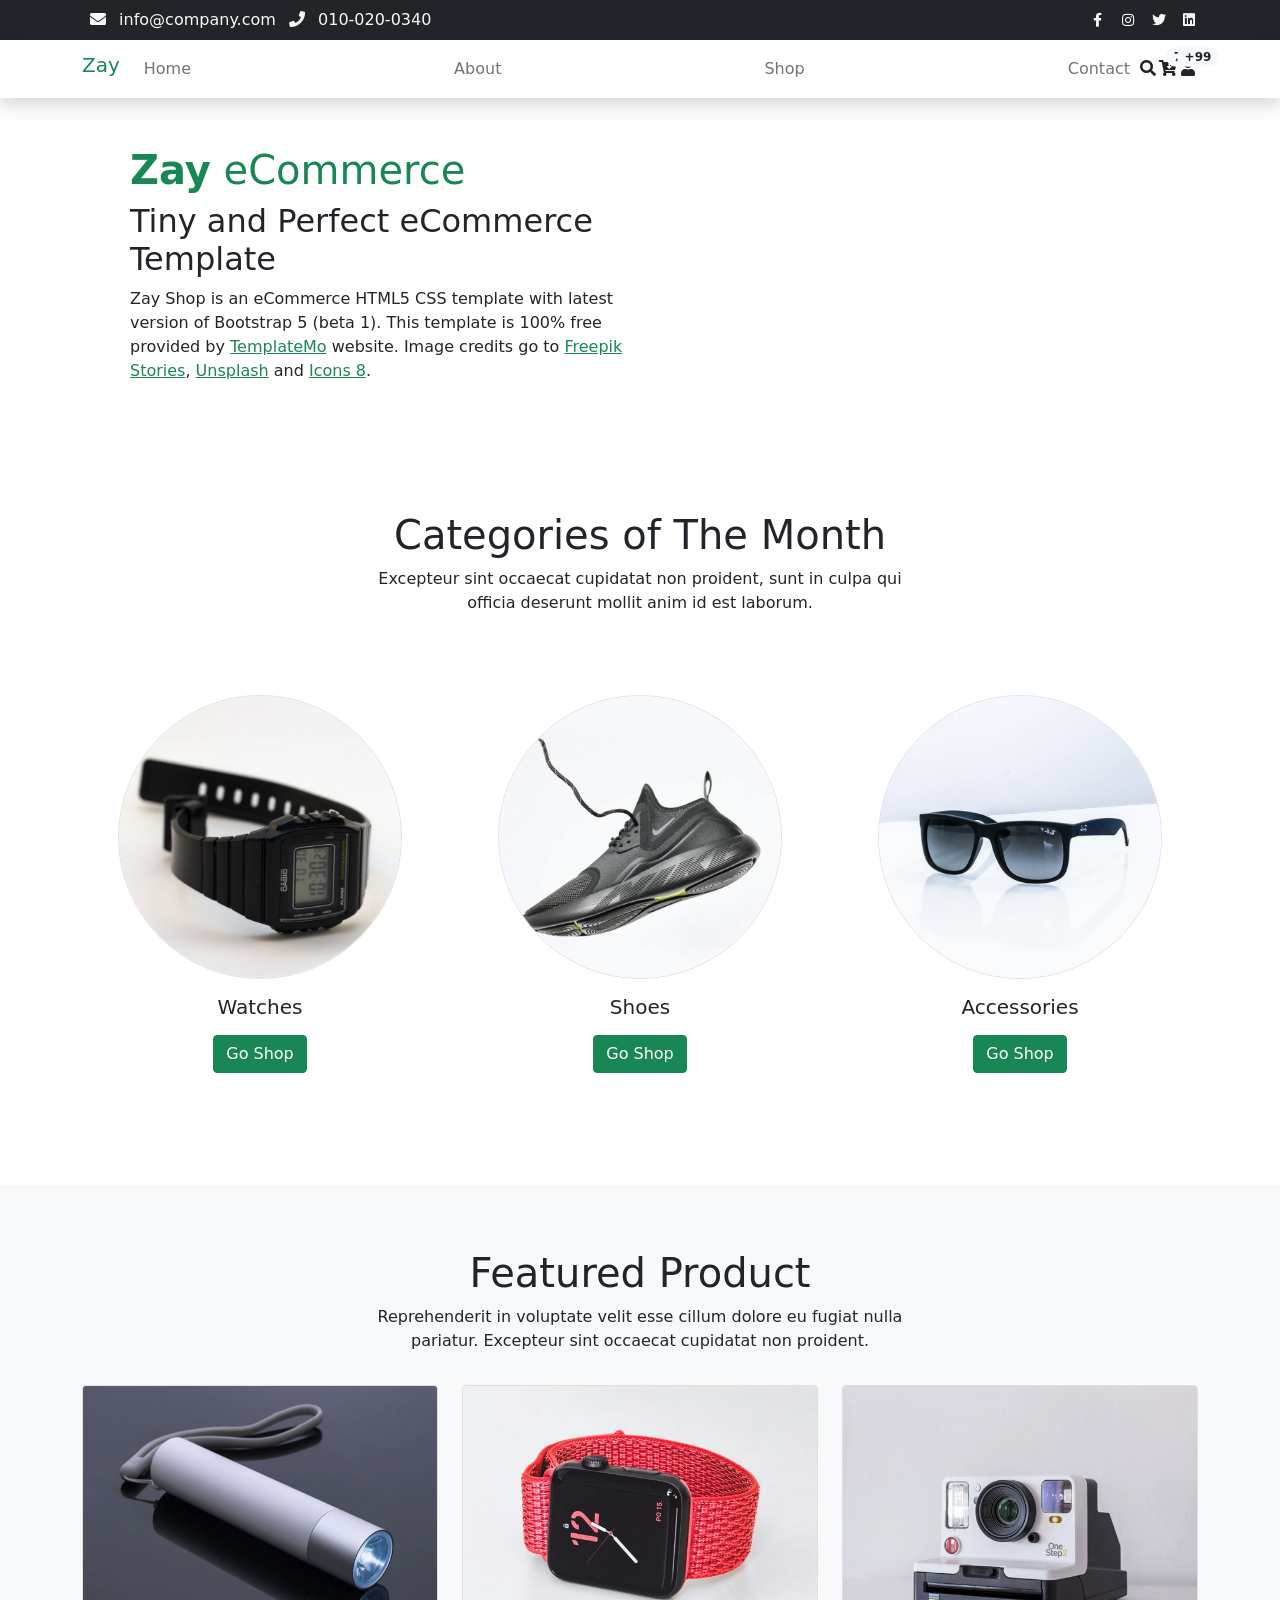
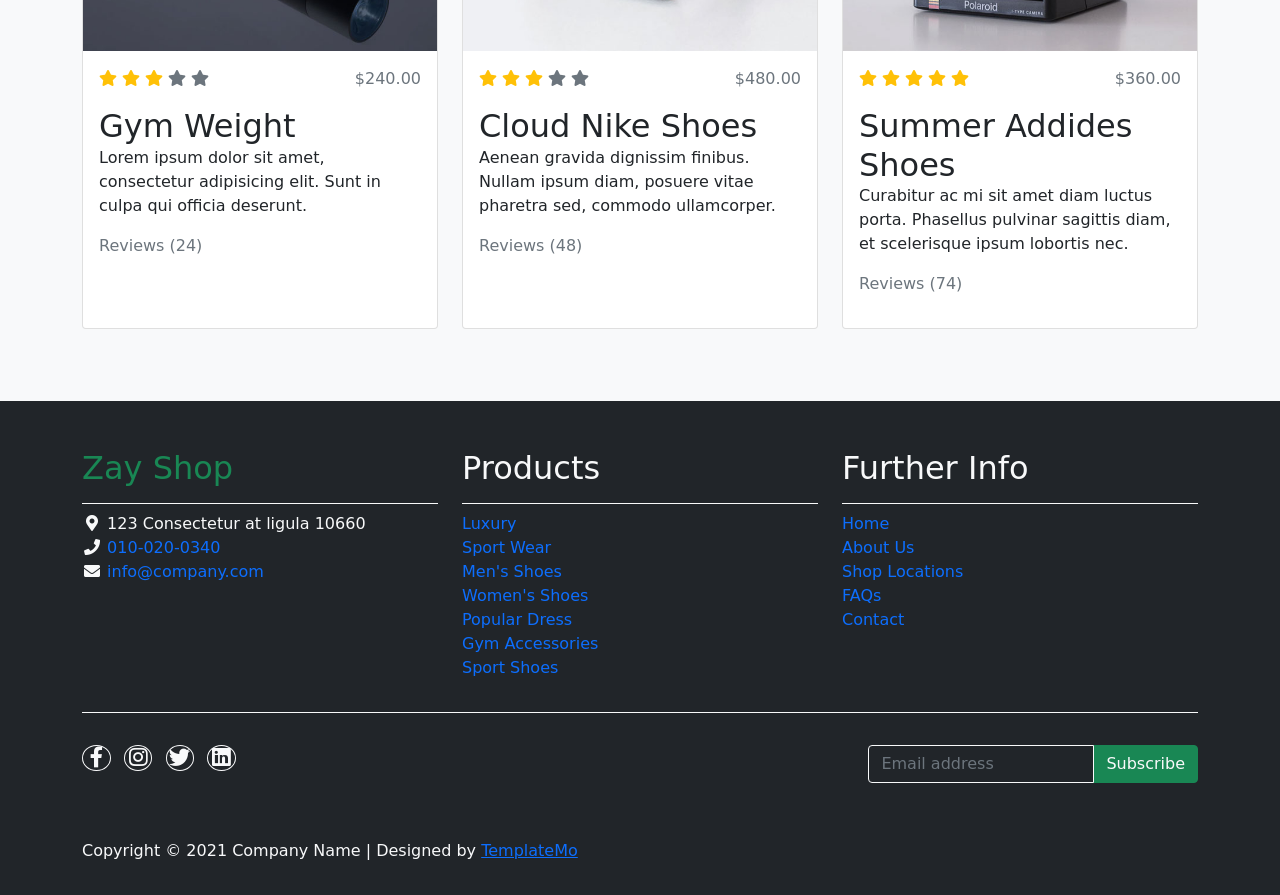
==== index.html @ 18578ee5 "codigo Base" ====
<!DOCTYPE html>
<html lang="en">

<head>
    <title>Zay Shop eCommerce HTML CSS Template</title>
    <meta charset="utf-8">
    <meta name="viewport" content="width=device-width, initial-scale=1">

    <link rel="apple-touch-icon" href="assets/img/apple-icon.png">
    <link rel="shortcut icon" type="image/x-icon" href="assets/img/favicon.ico">

    <link rel="stylesheet" href="assets/css/bootstrap.min.css">
    <link rel="stylesheet" href="assets/css/templatemo.css">
    <link rel="stylesheet" href="assets/css/custom.css">

    <!-- Load fonts style after rendering the layout styles -->
    <link rel="stylesheet" href="https://fonts.googleapis.com/css2?family=Roboto:wght@100;200;300;400;500;700;900&display=swap">
    <link rel="stylesheet" href="assets/css/fontawesome.min.css">
<!--
    
TemplateMo 559 Zay Shop

https://templatemo.com/tm-559-zay-shop

-->
</head>

<body>
    <!-- Start Top Nav -->
    <nav class="navbar navbar-expand-lg bg-dark navbar-light d-none d-lg-block" id="templatemo_nav_top">
        <div class="container text-light">
            <div class="w-100 d-flex justify-content-between">
                <div>
                    <i class="fa fa-envelope mx-2"></i>
                    <a class="navbar-sm-brand text-light text-decoration-none" href="mailto:info@company.com">info@company.com</a>
                    <i class="fa fa-phone mx-2"></i>
                    <a class="navbar-sm-brand text-light text-decoration-none" href="tel:010-020-0340">010-020-0340</a>
                </div>
                <div>
                    <a class="text-light" href="https://fb.com/templatemo" target="_blank" rel="sponsored"><i class="fab fa-facebook-f fa-sm fa-fw me-2"></i></a>
                    <a class="text-light" href="https://www.instagram.com/" target="_blank"><i class="fab fa-instagram fa-sm fa-fw me-2"></i></a>
                    <a class="text-light" href="https://twitter.com/" target="_blank"><i class="fab fa-twitter fa-sm fa-fw me-2"></i></a>
                    <a class="text-light" href="https://www.linkedin.com/" target="_blank"><i class="fab fa-linkedin fa-sm fa-fw"></i></a>
                </div>
            </div>
        </div>
    </nav>
    <!-- Close Top Nav -->


    <!-- Header -->
    <nav class="navbar navbar-expand-lg navbar-light shadow">
        <div class="container d-flex justify-content-between align-items-center">

            <a class="navbar-brand text-success logo h1 align-self-center" href="index.html">
                Zay
            </a>

            <button class="navbar-toggler border-0" type="button" data-bs-toggle="collapse" data-bs-target="#templatemo_main_nav" aria-controls="navbarSupportedContent" aria-expanded="false" aria-label="Toggle navigation">
                <span class="navbar-toggler-icon"></span>
            </button>

            <div class="align-self-center collapse navbar-collapse flex-fill  d-lg-flex justify-content-lg-between" id="templatemo_main_nav">
                <div class="flex-fill">
                    <ul class="nav navbar-nav d-flex justify-content-between mx-lg-auto">
                        <li class="nav-item">
                            <a class="nav-link" href="index.html">Home</a>
                        </li>
                        <li class="nav-item">
                            <a class="nav-link" href="about.html">About</a>
                        </li>
                        <li class="nav-item">
                            <a class="nav-link" href="shop.html">Shop</a>
                        </li>
                        <li class="nav-item">
                            <a class="nav-link" href="contact.html">Contact</a>
                        </li>
                    </ul>
                </div>
                <div class="navbar align-self-center d-flex">
                    <div class="d-lg-none flex-sm-fill mt-3 mb-4 col-7 col-sm-auto pr-3">
                        <div class="input-group">
                            <input type="text" class="form-control" id="inputMobileSearch" placeholder="Search ...">
                            <div class="input-group-text">
                                <i class="fa fa-fw fa-search"></i>
                            </div>
                        </div>
                    </div>
                    <a class="nav-icon d-none d-lg-inline" href="#" data-bs-toggle="modal" data-bs-target="#templatemo_search">
                        <i class="fa fa-fw fa-search text-dark mr-2"></i>
                    </a>
                    <a class="nav-icon position-relative text-decoration-none" href="#">
                        <i class="fa fa-fw fa-cart-arrow-down text-dark mr-1"></i>
                        <span class="position-absolute top-0 left-100 translate-middle badge rounded-pill bg-light text-dark">7</span>
                    </a>
                    <a class="nav-icon position-relative text-decoration-none" href="#">
                        <i class="fa fa-fw fa-user text-dark mr-3"></i>
                        <span class="position-absolute top-0 left-100 translate-middle badge rounded-pill bg-light text-dark">+99</span>
                    </a>
                </div>
            </div>

        </div>
    </nav>
    <!-- Close Header -->

    <!-- Modal -->
    <div class="modal fade bg-white" id="templatemo_search" tabindex="-1" role="dialog" aria-labelledby="exampleModalLabel" aria-hidden="true">
        <div class="modal-dialog modal-lg" role="document">
            <div class="w-100 pt-1 mb-5 text-right">
                <button type="button" class="btn-close" data-bs-dismiss="modal" aria-label="Close"></button>
            </div>
            <form action="" method="get" class="modal-content modal-body border-0 p-0">
                <div class="input-group mb-2">
                    <input type="text" class="form-control" id="inputModalSearch" name="q" placeholder="Search ...">
                    <button type="submit" class="input-group-text bg-success text-light">
                        <i class="fa fa-fw fa-search text-white"></i>
                    </button>
                </div>
            </form>
        </div>
    </div>



    <!-- Start Banner Hero -->
    <div id="template-mo-zay-hero-carousel" class="carousel slide" data-bs-ride="carousel">
        <ol class="carousel-indicators">
            <li data-bs-target="#template-mo-zay-hero-carousel" data-bs-slide-to="0" class="active"></li>
            <li data-bs-target="#template-mo-zay-hero-carousel" data-bs-slide-to="1"></li>
            <li data-bs-target="#template-mo-zay-hero-carousel" data-bs-slide-to="2"></li>
        </ol>
        <div class="carousel-inner">
            <div class="carousel-item active">
                <div class="container">
                    <div class="row p-5">
                        <div class="mx-auto col-md-8 col-lg-6 order-lg-last">
                            <img class="img-fluid" src="./assets/img/banner_img_01.jpg" alt="">
                        </div>
                        <div class="col-lg-6 mb-0 d-flex align-items-center">
                            <div class="text-align-left align-self-center">
                                <h1 class="h1 text-success"><b>Zay</b> eCommerce</h1>
                                <h3 class="h2">Tiny and Perfect eCommerce Template</h3>
                                <p>
                                    Zay Shop is an eCommerce HTML5 CSS template with latest version of Bootstrap 5 (beta 1). 
                                    This template is 100% free provided by <a rel="sponsored" class="text-success" href="https://templatemo.com" target="_blank">TemplateMo</a> website. 
                                    Image credits go to <a rel="sponsored" class="text-success" href="https://stories.freepik.com/" target="_blank">Freepik Stories</a>,
                                    <a rel="sponsored" class="text-success" href="https://unsplash.com/" target="_blank">Unsplash</a> and
                                    <a rel="sponsored" class="text-success" href="https://icons8.com/" target="_blank">Icons 8</a>.
                                </p>
                            </div>
                        </div>
                    </div>
                </div>
            </div>
            <div class="carousel-item">
                <div class="container">
                    <div class="row p-5">
                        <div class="mx-auto col-md-8 col-lg-6 order-lg-last">
                            <img class="img-fluid" src="./assets/img/banner_img_02.jpg" alt="">
                        </div>
                        <div class="col-lg-6 mb-0 d-flex align-items-center">
                            <div class="text-align-left">
                                <h1 class="h1">Proident occaecat</h1>
                                <h3 class="h2">Aliquip ex ea commodo consequat</h3>
                                <p>
                                    You are permitted to use this Zay CSS template for your commercial websites. 
                                    You are <strong>not permitted</strong> to re-distribute the template ZIP file in any kind of template collection websites.
                                </p>
                            </div>
                        </div>
                    </div>
                </div>
            </div>
            <div class="carousel-item">
                <div class="container">
                    <div class="row p-5">
                        <div class="mx-auto col-md-8 col-lg-6 order-lg-last">
                            <img class="img-fluid" src="./assets/img/banner_img_03.jpg" alt="">
                        </div>
                        <div class="col-lg-6 mb-0 d-flex align-items-center">
                            <div class="text-align-left">
                                <h1 class="h1">Repr in voluptate</h1>
                                <h3 class="h2">Ullamco laboris nisi ut </h3>
                                <p>
                                    We bring you 100% free CSS templates for your websites. 
                                    If you wish to support TemplateMo, please make a small contribution via PayPal or tell your friends about our website. Thank you.
                                </p>
                            </div>
                        </div>
                    </div>
                </div>
            </div>
        </div>
        <a class="carousel-control-prev text-decoration-none w-auto ps-3" href="#template-mo-zay-hero-carousel" role="button" data-bs-slide="prev">
            <i class="fas fa-chevron-left"></i>
        </a>
        <a class="carousel-control-next text-decoration-none w-auto pe-3" href="#template-mo-zay-hero-carousel" role="button" data-bs-slide="next">
            <i class="fas fa-chevron-right"></i>
        </a>
    </div>
    <!-- End Banner Hero -->


    <!-- Start Categories of The Month -->
    <section class="container py-5">
        <div class="row text-center pt-3">
            <div class="col-lg-6 m-auto">
                <h1 class="h1">Categories of The Month</h1>
                <p>
                    Excepteur sint occaecat cupidatat non proident, sunt in culpa qui officia
                    deserunt mollit anim id est laborum.
                </p>
            </div>
        </div>
        <div class="row">
            <div class="col-12 col-md-4 p-5 mt-3">
                <a href="#"><img src="./assets/img/category_img_01.jpg" class="rounded-circle img-fluid border"></a>
                <h5 class="text-center mt-3 mb-3">Watches</h5>
                <p class="text-center"><a class="btn btn-success">Go Shop</a></p>
            </div>
            <div class="col-12 col-md-4 p-5 mt-3">
                <a href="#"><img src="./assets/img/category_img_02.jpg" class="rounded-circle img-fluid border"></a>
                <h2 class="h5 text-center mt-3 mb-3">Shoes</h2>
                <p class="text-center"><a class="btn btn-success">Go Shop</a></p>
            </div>
            <div class="col-12 col-md-4 p-5 mt-3">
                <a href="#"><img src="./assets/img/category_img_03.jpg" class="rounded-circle img-fluid border"></a>
                <h2 class="h5 text-center mt-3 mb-3">Accessories</h2>
                <p class="text-center"><a class="btn btn-success">Go Shop</a></p>
            </div>
        </div>
    </section>
    <!-- End Categories of The Month -->


    <!-- Start Featured Product -->
    <section class="bg-light">
        <div class="container py-5">
            <div class="row text-center py-3">
                <div class="col-lg-6 m-auto">
                    <h1 class="h1">Featured Product</h1>
                    <p>
                        Reprehenderit in voluptate velit esse cillum dolore eu fugiat nulla pariatur.
                        Excepteur sint occaecat cupidatat non proident.
                    </p>
                </div>
            </div>
            <div class="row">
                <div class="col-12 col-md-4 mb-4">
                    <div class="card h-100">
                        <a href="shop-single.html">
                            <img src="./assets/img/feature_prod_01.jpg" class="card-img-top" alt="...">
                        </a>
                        <div class="card-body">
                            <ul class="list-unstyled d-flex justify-content-between">
                                <li>
                                    <i class="text-warning fa fa-star"></i>
                                    <i class="text-warning fa fa-star"></i>
                                    <i class="text-warning fa fa-star"></i>
                                    <i class="text-muted fa fa-star"></i>
                                    <i class="text-muted fa fa-star"></i>
                                </li>
                                <li class="text-muted text-right">$240.00</li>
                            </ul>
                            <a href="shop-single.html" class="h2 text-decoration-none text-dark">Gym Weight</a>
                            <p class="card-text">
                                Lorem ipsum dolor sit amet, consectetur adipisicing elit. Sunt in culpa qui officia deserunt.
                            </p>
                            <p class="text-muted">Reviews (24)</p>
                        </div>
                    </div>
                </div>
                <div class="col-12 col-md-4 mb-4">
                    <div class="card h-100">
                        <a href="shop-single.html">
                            <img src="./assets/img/feature_prod_02.jpg" class="card-img-top" alt="...">
                        </a>
                        <div class="card-body">
                            <ul class="list-unstyled d-flex justify-content-between">
                                <li>
                                    <i class="text-warning fa fa-star"></i>
                                    <i class="text-warning fa fa-star"></i>
                                    <i class="text-warning fa fa-star"></i>
                                    <i class="text-muted fa fa-star"></i>
                                    <i class="text-muted fa fa-star"></i>
                                </li>
                                <li class="text-muted text-right">$480.00</li>
                            </ul>
                            <a href="shop-single.html" class="h2 text-decoration-none text-dark">Cloud Nike Shoes</a>
                            <p class="card-text">
                                Aenean gravida dignissim finibus. Nullam ipsum diam, posuere vitae pharetra sed, commodo ullamcorper.
                            </p>
                            <p class="text-muted">Reviews (48)</p>
                        </div>
                    </div>
                </div>
                <div class="col-12 col-md-4 mb-4">
                    <div class="card h-100">
                        <a href="shop-single.html">
                            <img src="./assets/img/feature_prod_03.jpg" class="card-img-top" alt="...">
                        </a>
                        <div class="card-body">
                            <ul class="list-unstyled d-flex justify-content-between">
                                <li>
                                    <i class="text-warning fa fa-star"></i>
                                    <i class="text-warning fa fa-star"></i>
                                    <i class="text-warning fa fa-star"></i>
                                    <i class="text-warning fa fa-star"></i>
                                    <i class="text-warning fa fa-star"></i>
                                </li>
                                <li class="text-muted text-right">$360.00</li>
                            </ul>
                            <a href="shop-single.html" class="h2 text-decoration-none text-dark">Summer Addides Shoes</a>
                            <p class="card-text">
                                Curabitur ac mi sit amet diam luctus porta. Phasellus pulvinar sagittis diam, et scelerisque ipsum lobortis nec.
                            </p>
                            <p class="text-muted">Reviews (74)</p>
                        </div>
                    </div>
                </div>
            </div>
        </div>
    </section>
    <!-- End Featured Product -->


    <!-- Start Footer -->
    <footer class="bg-dark" id="tempaltemo_footer">
        <div class="container">
            <div class="row">

                <div class="col-md-4 pt-5">
                    <h2 class="h2 text-success border-bottom pb-3 border-light logo">Zay Shop</h2>
                    <ul class="list-unstyled text-light footer-link-list">
                        <li>
                            <i class="fas fa-map-marker-alt fa-fw"></i>
                            123 Consectetur at ligula 10660
                        </li>
                        <li>
                            <i class="fa fa-phone fa-fw"></i>
                            <a class="text-decoration-none" href="tel:010-020-0340">010-020-0340</a>
                        </li>
                        <li>
                            <i class="fa fa-envelope fa-fw"></i>
                            <a class="text-decoration-none" href="mailto:info@company.com">info@company.com</a>
                        </li>
                    </ul>
                </div>

                <div class="col-md-4 pt-5">
                    <h2 class="h2 text-light border-bottom pb-3 border-light">Products</h2>
                    <ul class="list-unstyled text-light footer-link-list">
                        <li><a class="text-decoration-none" href="#">Luxury</a></li>
                        <li><a class="text-decoration-none" href="#">Sport Wear</a></li>
                        <li><a class="text-decoration-none" href="#">Men's Shoes</a></li>
                        <li><a class="text-decoration-none" href="#">Women's Shoes</a></li>
                        <li><a class="text-decoration-none" href="#">Popular Dress</a></li>
                        <li><a class="text-decoration-none" href="#">Gym Accessories</a></li>
                        <li><a class="text-decoration-none" href="#">Sport Shoes</a></li>
                    </ul>
                </div>

                <div class="col-md-4 pt-5">
                    <h2 class="h2 text-light border-bottom pb-3 border-light">Further Info</h2>
                    <ul class="list-unstyled text-light footer-link-list">
                        <li><a class="text-decoration-none" href="#">Home</a></li>
                        <li><a class="text-decoration-none" href="#">About Us</a></li>
                        <li><a class="text-decoration-none" href="#">Shop Locations</a></li>
                        <li><a class="text-decoration-none" href="#">FAQs</a></li>
                        <li><a class="text-decoration-none" href="#">Contact</a></li>
                    </ul>
                </div>

            </div>

            <div class="row text-light mb-4">
                <div class="col-12 mb-3">
                    <div class="w-100 my-3 border-top border-light"></div>
                </div>
                <div class="col-auto me-auto">
                    <ul class="list-inline text-left footer-icons">
                        <li class="list-inline-item border border-light rounded-circle text-center">
                            <a class="text-light text-decoration-none" target="_blank" href="http://facebook.com/"><i class="fab fa-facebook-f fa-lg fa-fw"></i></a>
                        </li>
                        <li class="list-inline-item border border-light rounded-circle text-center">
                            <a class="text-light text-decoration-none" target="_blank" href="https://www.instagram.com/"><i class="fab fa-instagram fa-lg fa-fw"></i></a>
                        </li>
                        <li class="list-inline-item border border-light rounded-circle text-center">
                            <a class="text-light text-decoration-none" target="_blank" href="https://twitter.com/"><i class="fab fa-twitter fa-lg fa-fw"></i></a>
                        </li>
                        <li class="list-inline-item border border-light rounded-circle text-center">
                            <a class="text-light text-decoration-none" target="_blank" href="https://www.linkedin.com/"><i class="fab fa-linkedin fa-lg fa-fw"></i></a>
                        </li>
                    </ul>
                </div>
                <div class="col-auto">
                    <label class="sr-only" for="subscribeEmail">Email address</label>
                    <div class="input-group mb-2">
                        <input type="text" class="form-control bg-dark border-light" id="subscribeEmail" placeholder="Email address">
                        <div class="input-group-text btn-success text-light">Subscribe</div>
                    </div>
                </div>
            </div>
        </div>

        <div class="w-100 bg-black py-3">
            <div class="container">
                <div class="row pt-2">
                    <div class="col-12">
                        <p class="text-left text-light">
                            Copyright &copy; 2021 Company Name 
                            | Designed by <a rel="sponsored" href="https://templatemo.com" target="_blank">TemplateMo</a>
                        </p>
                    </div>
                </div>
            </div>
        </div>

    </footer>
    <!-- End Footer -->

    <!-- Start Script -->
    <script src="assets/js/jquery-1.11.0.min.js"></script>
    <script src="assets/js/jquery-migrate-1.2.1.min.js"></script>
    <script src="assets/js/bootstrap.bundle.min.js"></script>
    <script src="assets/js/templatemo.js"></script>
    <script src="assets/js/custom.js"></script>
    <!-- End Script -->
</body>

</html>
---- assets/css/custom.css ----
/*
Custom Css
*/
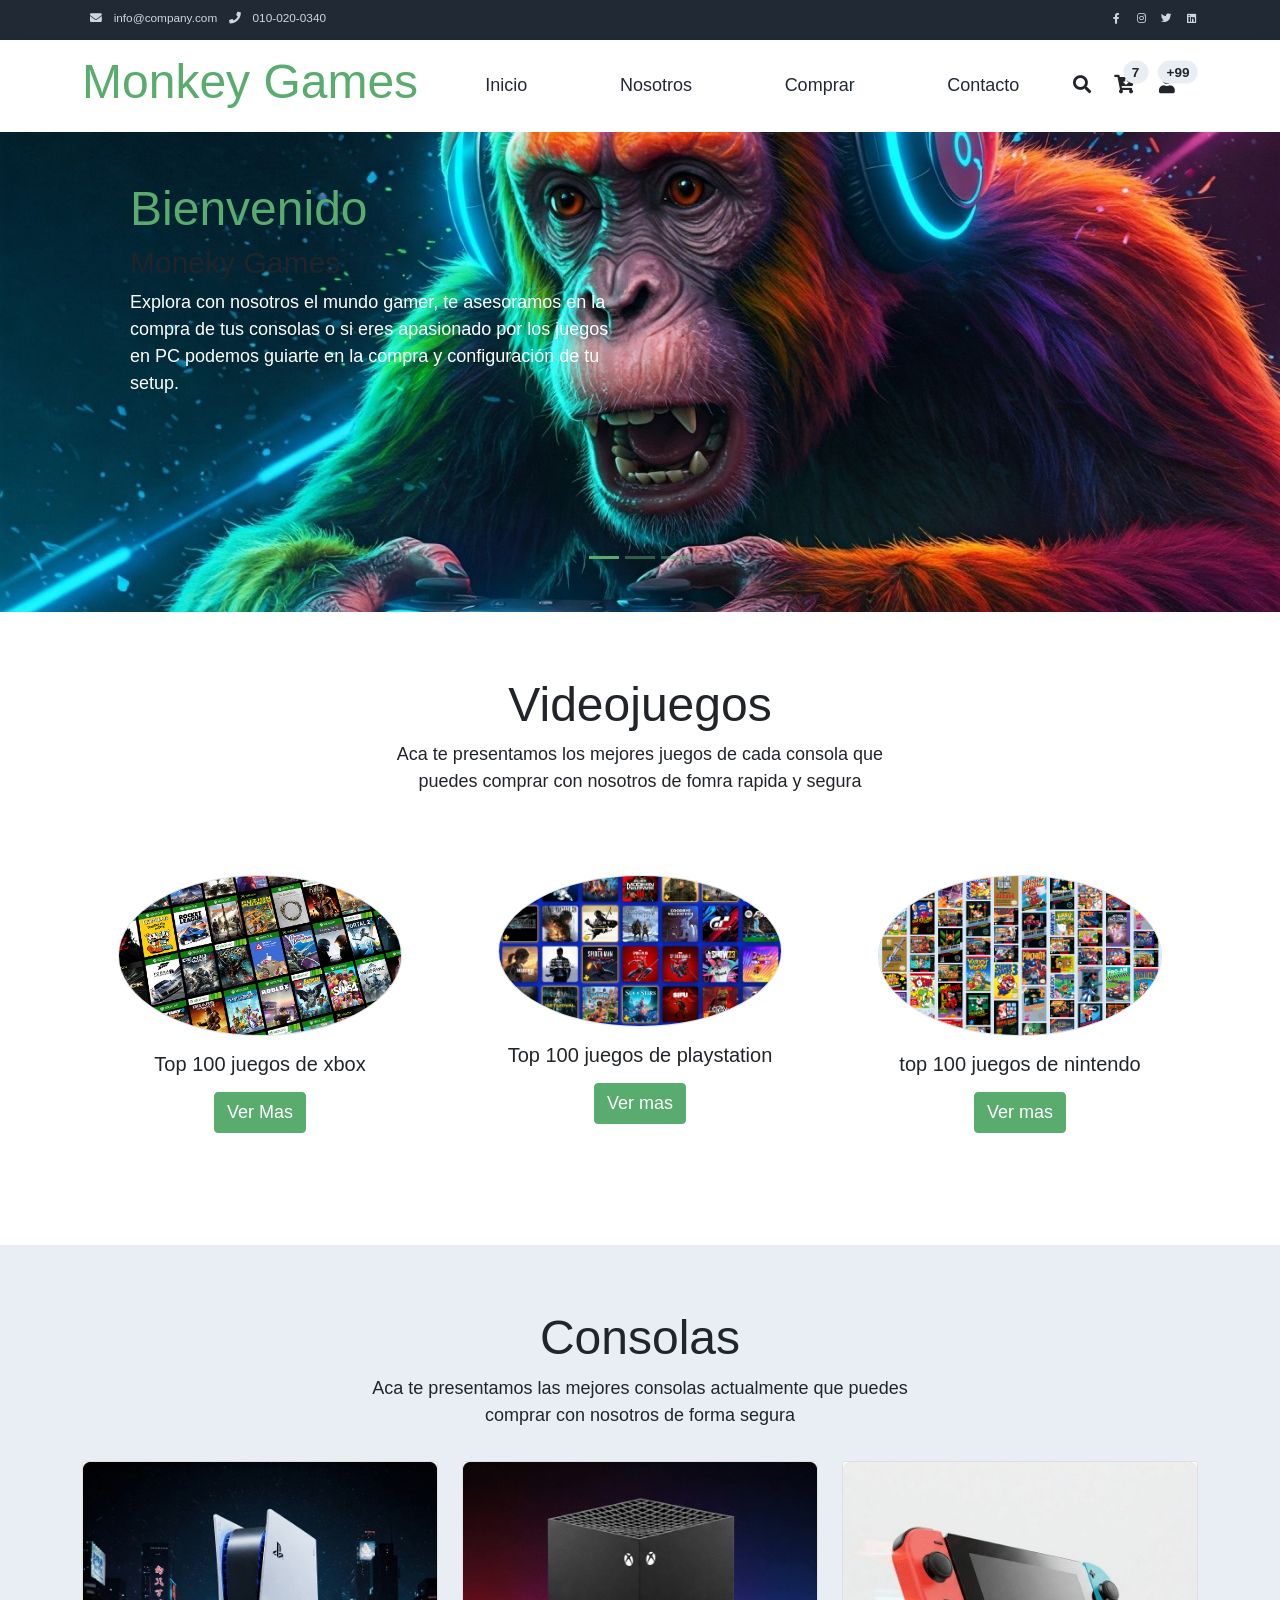
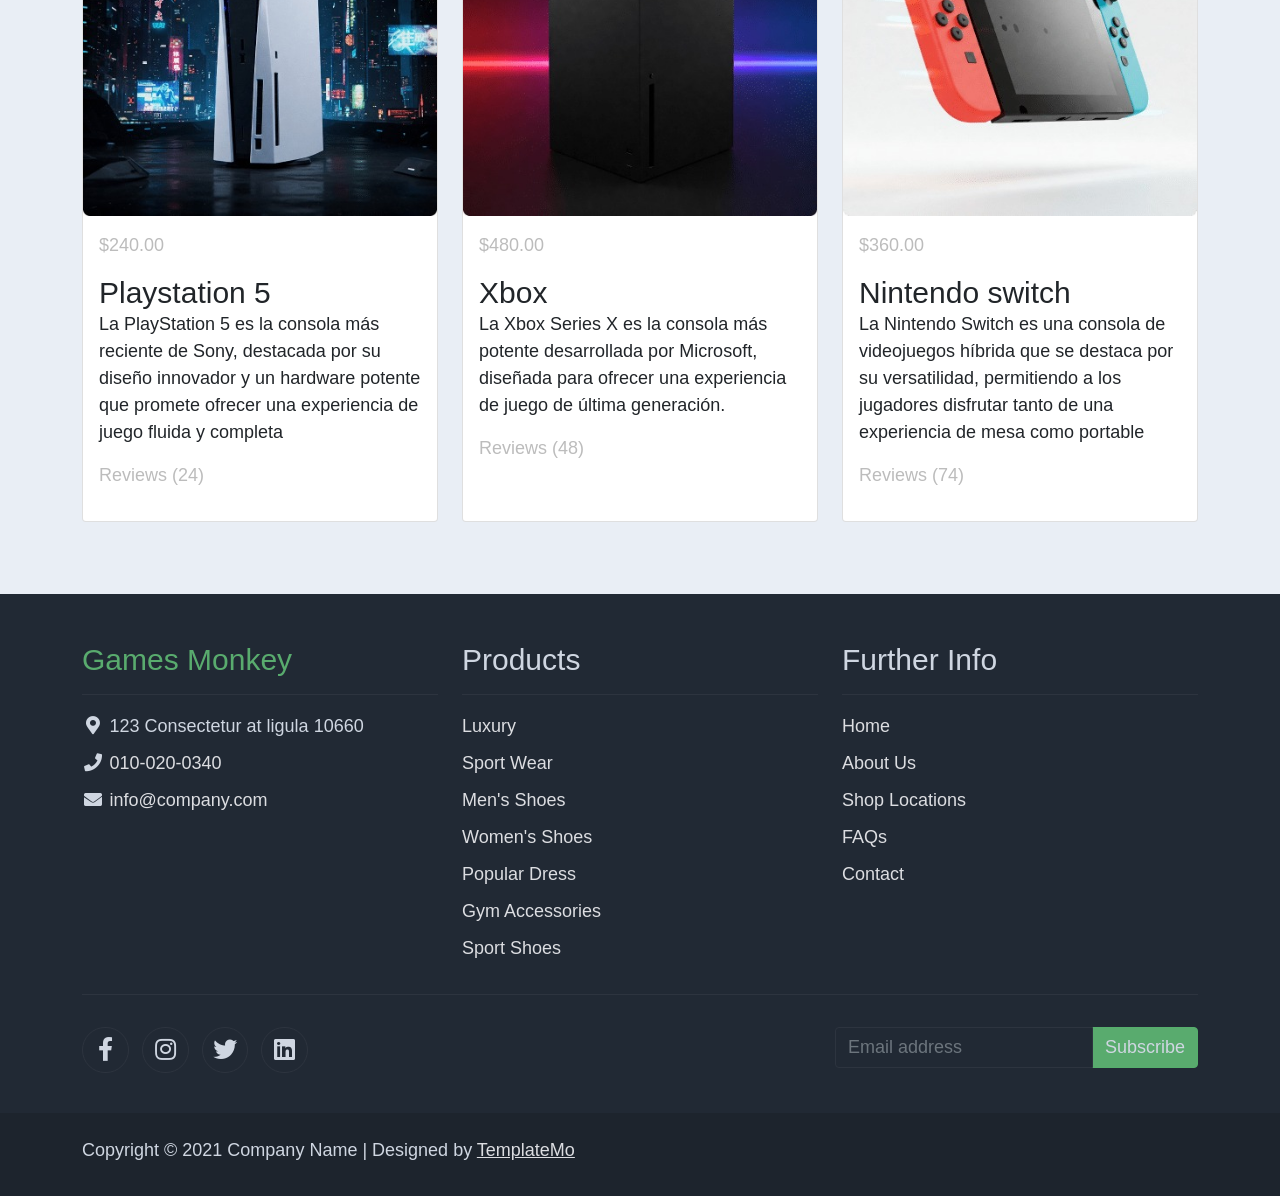
==== commit b66e71a7: "index" ====
--- a/index.html
+++ b/index.html
@@ -2,31 +2,22 @@
 <html lang="en">
 
 <head>
-    <title>Zay Shop eCommerce HTML CSS Template</title>
+    <title>Monkey games</title>
     <meta charset="utf-8">
     <meta name="viewport" content="width=device-width, initial-scale=1">
 
     <link rel="apple-touch-icon" href="assets/img/apple-icon.png">
-    <link rel="shortcut icon" type="image/x-icon" href="assets/img/favicon.ico">
+    <link rel="shortcut icon" type="image/x-icon" href="assets/img/icono.ico">
 
     <link rel="stylesheet" href="assets/css/bootstrap.min.css">
     <link rel="stylesheet" href="assets/css/templatemo.css">
     <link rel="stylesheet" href="assets/css/custom.css">
 
-    <!-- Load fonts style after rendering the layout styles -->
     <link rel="stylesheet" href="https://fonts.googleapis.com/css2?family=Roboto:wght@100;200;300;400;500;700;900&display=swap">
     <link rel="stylesheet" href="assets/css/fontawesome.min.css">
-<!--
-    
-TemplateMo 559 Zay Shop
-
-https://templatemo.com/tm-559-zay-shop
-
--->
 </head>
 
 <body>
-    <!-- Start Top Nav -->
     <nav class="navbar navbar-expand-lg bg-dark navbar-light d-none d-lg-block" id="templatemo_nav_top">
         <div class="container text-light">
             <div class="w-100 d-flex justify-content-between">
@@ -45,35 +36,28 @@
             </div>
         </div>
     </nav>
-    <!-- Close Top Nav -->
-
-
-    <!-- Header -->
     <nav class="navbar navbar-expand-lg navbar-light shadow">
         <div class="container d-flex justify-content-between align-items-center">
-
             <a class="navbar-brand text-success logo h1 align-self-center" href="index.html">
-                Zay
+                Monkey Games
             </a>
-
             <button class="navbar-toggler border-0" type="button" data-bs-toggle="collapse" data-bs-target="#templatemo_main_nav" aria-controls="navbarSupportedContent" aria-expanded="false" aria-label="Toggle navigation">
                 <span class="navbar-toggler-icon"></span>
             </button>
-
-            <div class="align-self-center collapse navbar-collapse flex-fill  d-lg-flex justify-content-lg-between" id="templatemo_main_nav">
+            <div class="align-self-center collapse navbar-collapse flex-fill  d-lg-flex justify-content-lg-between" id="templatemo_main_nav">
                 <div class="flex-fill">
                     <ul class="nav navbar-nav d-flex justify-content-between mx-lg-auto">
                         <li class="nav-item">
-                            <a class="nav-link" href="index.html">Home</a>
+                            <a class="nav-link" href="index.html">Inicio</a>
                         </li>
                         <li class="nav-item">
-                            <a class="nav-link" href="about.html">About</a>
+                            <a class="nav-link" href="about.html">Nosotros</a>
                         </li>
                         <li class="nav-item">
-                            <a class="nav-link" href="shop.html">Shop</a>
+                            <a class="nav-link" href="shop.html">Comprar</a>
                         </li>
                         <li class="nav-item">
-                            <a class="nav-link" href="contact.html">Contact</a>
+                            <a class="nav-link" href="contact.html">Contacto</a>
                         </li>
                     </ul>
                 </div>
@@ -99,12 +83,8 @@
                     </a>
                 </div>
             </div>
-
         </div>
     </nav>
-    <!-- Close Header -->
-
-    <!-- Modal -->
     <div class="modal fade bg-white" id="templatemo_search" tabindex="-1" role="dialog" aria-labelledby="exampleModalLabel" aria-hidden="true">
         <div class="modal-dialog modal-lg" role="document">
             <div class="w-100 pt-1 mb-5 text-right">
@@ -121,9 +101,6 @@
         </div>
     </div>
 
-
-
-    <!-- Start Banner Hero -->
     <div id="template-mo-zay-hero-carousel" class="carousel slide" data-bs-ride="carousel">
         <ol class="carousel-indicators">
             <li data-bs-target="#template-mo-zay-hero-carousel" data-bs-slide-to="0" class="active"></li>
@@ -134,115 +111,54 @@
             <div class="carousel-item active">
                 <div class="container">
                     <div class="row p-5">
-                        <div class="mx-auto col-md-8 col-lg-6 order-lg-last">
-                            <img class="img-fluid" src="./assets/img/banner_img_01.jpg" alt="">
-                        </div>
                         <div class="col-lg-6 mb-0 d-flex align-items-center">
                             <div class="text-align-left align-self-center">
-                                <h1 class="h1 text-success"><b>Zay</b> eCommerce</h1>
-                                <h3 class="h2">Tiny and Perfect eCommerce Template</h3>
-                                <p>
-                                    Zay Shop is an eCommerce HTML5 CSS template with latest version of Bootstrap 5 (beta 1). 
-                                    This template is 100% free provided by <a rel="sponsored" class="text-success" href="https://templatemo.com" target="_blank">TemplateMo</a> website. 
-                                    Image credits go to <a rel="sponsored" class="text-success" href="https://stories.freepik.com/" target="_blank">Freepik Stories</a>,
-                                    <a rel="sponsored" class="text-success" href="https://unsplash.com/" target="_blank">Unsplash</a> and
-                                    <a rel="sponsored" class="text-success" href="https://icons8.com/" target="_blank">Icons 8</a>.
+                                <h1 class="h1 text-success"><b>Bienvenido</b></h1>
+                                <h3 class="h2">Moneky Games</h3>
+                                <p class="text-white">
+                                    Explora con nosotros el mundo gamer, te asesoramos en la compra de tus consolas o si eres apasionado por los juegos en PC podemos guiarte en la compra y configuración de tu setup.
                                 </p>
                             </div>
                         </div>
                     </div>
                 </div>
             </div>
-            <div class="carousel-item">
-                <div class="container">
-                    <div class="row p-5">
-                        <div class="mx-auto col-md-8 col-lg-6 order-lg-last">
-                            <img class="img-fluid" src="./assets/img/banner_img_02.jpg" alt="">
-                        </div>
-                        <div class="col-lg-6 mb-0 d-flex align-items-center">
-                            <div class="text-align-left">
-                                <h1 class="h1">Proident occaecat</h1>
-                                <h3 class="h2">Aliquip ex ea commodo consequat</h3>
-                                <p>
-                                    You are permitted to use this Zay CSS template for your commercial websites. 
-                                    You are <strong>not permitted</strong> to re-distribute the template ZIP file in any kind of template collection websites.
-                                </p>
-                            </div>
-                        </div>
-                    </div>
-                </div>
-            </div>
-            <div class="carousel-item">
-                <div class="container">
-                    <div class="row p-5">
-                        <div class="mx-auto col-md-8 col-lg-6 order-lg-last">
-                            <img class="img-fluid" src="./assets/img/banner_img_03.jpg" alt="">
-                        </div>
-                        <div class="col-lg-6 mb-0 d-flex align-items-center">
-                            <div class="text-align-left">
-                                <h1 class="h1">Repr in voluptate</h1>
-                                <h3 class="h2">Ullamco laboris nisi ut </h3>
-                                <p>
-                                    We bring you 100% free CSS templates for your websites. 
-                                    If you wish to support TemplateMo, please make a small contribution via PayPal or tell your friends about our website. Thank you.
-                                </p>
-                            </div>
-                        </div>
-                    </div>
-                </div>
-            </div>
-        </div>
-        <a class="carousel-control-prev text-decoration-none w-auto ps-3" href="#template-mo-zay-hero-carousel" role="button" data-bs-slide="prev">
-            <i class="fas fa-chevron-left"></i>
-        </a>
-        <a class="carousel-control-next text-decoration-none w-auto pe-3" href="#template-mo-zay-hero-carousel" role="button" data-bs-slide="next">
-            <i class="fas fa-chevron-right"></i>
-        </a>
+        </div>
     </div>
-    <!-- End Banner Hero -->
-
-
-    <!-- Start Categories of The Month -->
     <section class="container py-5">
         <div class="row text-center pt-3">
             <div class="col-lg-6 m-auto">
-                <h1 class="h1">Categories of The Month</h1>
+                <h1 class="h1">Videojuegos</h1>
                 <p>
-                    Excepteur sint occaecat cupidatat non proident, sunt in culpa qui officia
-                    deserunt mollit anim id est laborum.
+                    Aca te presentamos los mejores juegos de cada consola que puedes comprar con nosotros de fomra rapida y segura
                 </p>
             </div>
         </div>
         <div class="row">
             <div class="col-12 col-md-4 p-5 mt-3">
-                <a href="#"><img src="./assets/img/category_img_01.jpg" class="rounded-circle img-fluid border"></a>
-                <h5 class="text-center mt-3 mb-3">Watches</h5>
-                <p class="text-center"><a class="btn btn-success">Go Shop</a></p>
+                <a href="#"><img src="./assets/img/Xbox.jpg" class="rounded-circle img-fluid border"></a>
+                <h5 class="text-center mt-3 mb-3">Top 100 juegos de xbox</h5>
+                <p class="text-center"><a class="btn btn-success">Ver Mas</a></p>
             </div>
             <div class="col-12 col-md-4 p-5 mt-3">
-                <a href="#"><img src="./assets/img/category_img_02.jpg" class="rounded-circle img-fluid border"></a>
-                <h2 class="h5 text-center mt-3 mb-3">Shoes</h2>
-                <p class="text-center"><a class="btn btn-success">Go Shop</a></p>
+                <a href="#"><img src="./assets/img/Play.jpg" class="rounded-circle img-fluid border"></a>
+                <h2 class="h5 text-center mt-3 mb-3">Top 100 juegos de playstation</h2>
+                <p class="text-center"><a class="btn btn-success">Ver mas</a></p>
             </div>
             <div class="col-12 col-md-4 p-5 mt-3">
-                <a href="#"><img src="./assets/img/category_img_03.jpg" class="rounded-circle img-fluid border"></a>
-                <h2 class="h5 text-center mt-3 mb-3">Accessories</h2>
-                <p class="text-center"><a class="btn btn-success">Go Shop</a></p>
+                <a href="#"><img src="./assets/img/Nintendo.jpg" class="rounded-circle img-fluid border"></a>
+                <h2 class="h5 text-center mt-3 mb-3">top 100 juegos de nintendo</h2>
+                <p class="text-center"><a class="btn btn-success">Ver mas</a></p>
             </div>
         </div>
     </section>
-    <!-- End Categories of The Month -->
-
-
-    <!-- Start Featured Product -->
     <section class="bg-light">
         <div class="container py-5">
             <div class="row text-center py-3">
                 <div class="col-lg-6 m-auto">
-                    <h1 class="h1">Featured Product</h1>
+                    <h1 class="h1">Consolas</h1>
                     <p>
-                        Reprehenderit in voluptate velit esse cillum dolore eu fugiat nulla pariatur.
-                        Excepteur sint occaecat cupidatat non proident.
+                        Aca te presentamos las mejores consolas actualmente que puedes comprar con nosotros de forma segura 
                     </p>
                 </div>
             </div>
@@ -250,22 +166,15 @@
                 <div class="col-12 col-md-4 mb-4">
                     <div class="card h-100">
                         <a href="shop-single.html">
-                            <img src="./assets/img/feature_prod_01.jpg" class="card-img-top" alt="...">
+                            <img src="./assets/img/Play consola.jpeg" class="card-img-top" alt="...">
                         </a>
                         <div class="card-body">
                             <ul class="list-unstyled d-flex justify-content-between">
-                                <li>
-                                    <i class="text-warning fa fa-star"></i>
-                                    <i class="text-warning fa fa-star"></i>
-                                    <i class="text-warning fa fa-star"></i>
-                                    <i class="text-muted fa fa-star"></i>
-                                    <i class="text-muted fa fa-star"></i>
-                                </li>
                                 <li class="text-muted text-right">$240.00</li>
                             </ul>
-                            <a href="shop-single.html" class="h2 text-decoration-none text-dark">Gym Weight</a>
+                            <a href="shop-single.html" class="h2 text-decoration-none text-dark">Playstation 5</a>
                             <p class="card-text">
-                                Lorem ipsum dolor sit amet, consectetur adipisicing elit. Sunt in culpa qui officia deserunt.
+                                La PlayStation 5 es la consola más reciente de Sony, destacada por su diseño innovador y un hardware potente que promete ofrecer una experiencia de juego fluida y completa
                             </p>
                             <p class="text-muted">Reviews (24)</p>
                         </div>
@@ -274,22 +183,15 @@
                 <div class="col-12 col-md-4 mb-4">
                     <div class="card h-100">
                         <a href="shop-single.html">
-                            <img src="./assets/img/feature_prod_02.jpg" class="card-img-top" alt="...">
+                            <img src="./assets/img/Xbox consola.jpeg" class="card-img-top" alt="...">
                         </a>
                         <div class="card-body">
                             <ul class="list-unstyled d-flex justify-content-between">
-                                <li>
-                                    <i class="text-warning fa fa-star"></i>
-                                    <i class="text-warning fa fa-star"></i>
-                                    <i class="text-warning fa fa-star"></i>
-                                    <i class="text-muted fa fa-star"></i>
-                                    <i class="text-muted fa fa-star"></i>
-                                </li>
                                 <li class="text-muted text-right">$480.00</li>
                             </ul>
-                            <a href="shop-single.html" class="h2 text-decoration-none text-dark">Cloud Nike Shoes</a>
+                            <a href="shop-single.html" class="h2 text-decoration-none text-dark">Xbox</a>
                             <p class="card-text">
-                                Aenean gravida dignissim finibus. Nullam ipsum diam, posuere vitae pharetra sed, commodo ullamcorper.
+                                La Xbox Series X es la consola más potente desarrollada por Microsoft, diseñada para ofrecer una experiencia de juego de última generación.
                             </p>
                             <p class="text-muted">Reviews (48)</p>
                         </div>
@@ -298,22 +200,15 @@
                 <div class="col-12 col-md-4 mb-4">
                     <div class="card h-100">
                         <a href="shop-single.html">
-                            <img src="./assets/img/feature_prod_03.jpg" class="card-img-top" alt="...">
+                            <img src="./assets/img/Nintendo consola.jpeg" class="card-img-top" alt="...">
                         </a>
                         <div class="card-body">
                             <ul class="list-unstyled d-flex justify-content-between">
-                                <li>
-                                    <i class="text-warning fa fa-star"></i>
-                                    <i class="text-warning fa fa-star"></i>
-                                    <i class="text-warning fa fa-star"></i>
-                                    <i class="text-warning fa fa-star"></i>
-                                    <i class="text-warning fa fa-star"></i>
-                                </li>
                                 <li class="text-muted text-right">$360.00</li>
                             </ul>
-                            <a href="shop-single.html" class="h2 text-decoration-none text-dark">Summer Addides Shoes</a>
+                            <a href="shop-single.html" class="h2 text-decoration-none text-dark">Nintendo switch</a>
                             <p class="card-text">
-                                Curabitur ac mi sit amet diam luctus porta. Phasellus pulvinar sagittis diam, et scelerisque ipsum lobortis nec.
+                                La Nintendo Switch es una consola de videojuegos híbrida que se destaca por su versatilidad, permitiendo a los jugadores disfrutar tanto de una experiencia de mesa como portable
                             </p>
                             <p class="text-muted">Reviews (74)</p>
                         </div>
@@ -322,16 +217,11 @@
             </div>
         </div>
     </section>
-    <!-- End Featured Product -->
-
-
-    <!-- Start Footer -->
     <footer class="bg-dark" id="tempaltemo_footer">
         <div class="container">
             <div class="row">
-
                 <div class="col-md-4 pt-5">
-                    <h2 class="h2 text-success border-bottom pb-3 border-light logo">Zay Shop</h2>
+                    <h2 class="h2 text-success border-bottom pb-3 border-light logo">Games Monkey</h2>
                     <ul class="list-unstyled text-light footer-link-list">
                         <li>
                             <i class="fas fa-map-marker-alt fa-fw"></i>
@@ -347,7 +237,6 @@
                         </li>
                     </ul>
                 </div>
-
                 <div class="col-md-4 pt-5">
                     <h2 class="h2 text-light border-bottom pb-3 border-light">Products</h2>
                     <ul class="list-unstyled text-light footer-link-list">
@@ -360,7 +249,6 @@
                         <li><a class="text-decoration-none" href="#">Sport Shoes</a></li>
                     </ul>
                 </div>
-
                 <div class="col-md-4 pt-5">
                     <h2 class="h2 text-light border-bottom pb-3 border-light">Further Info</h2>
                     <ul class="list-unstyled text-light footer-link-list">
@@ -371,7 +259,6 @@
                         <li><a class="text-decoration-none" href="#">Contact</a></li>
                     </ul>
                 </div>
-
             </div>
 
             <div class="row text-light mb-4">
@@ -416,17 +303,12 @@
                 </div>
             </div>
         </div>
-
     </footer>
-    <!-- End Footer -->
-
-    <!-- Start Script -->
     <script src="assets/js/jquery-1.11.0.min.js"></script>
     <script src="assets/js/jquery-migrate-1.2.1.min.js"></script>
     <script src="assets/js/bootstrap.bundle.min.js"></script>
     <script src="assets/js/templatemo.js"></script>
     <script src="assets/js/custom.js"></script>
-    <!-- End Script -->
-</body>
+    </body>
 
 </html>
--- a/assets/css/templatemo.css
+++ b/assets/css/templatemo.css
@@ -0,0 +1,197 @@
+/*
+
+TemplateMo 559 Zay Shop
+
+https://templatemo.com/tm-559-zay-shop
+
+---------------------------------------------
+Table of contents
+------------------------------------------------
+1. Typography
+2. General
+3. Nav
+4. Hero Carousel
+5. Accordion
+6. Shop
+7. Product
+8. Carousel Hero
+9. Carousel Brand
+10. Services
+11. Contact map
+12. Footer
+13. Small devices (landscape phones, 576px and up)
+14. Medium devices (tablets, 768px and up)
+15. Large devices (desktops, 992px and up)
+16. Extra large devices (large desktops, 1200px and up)
+--------------------------------------------- */
+
+
+
+
+/* Typography */
+body, ul, li, p, a, label, input, div {
+  font-family: 'Roboto', sans-serif;
+  font-size: 18px !important;
+  font-weight: 300 !important;
+}
+.h1 {
+  font-family: 'Roboto', sans-serif;
+  font-size: 48px !important;
+  font-weight: 200 !important;
+}
+.h2 {
+  font-family: 'Roboto', sans-serif;
+  font-size: 30px !important;
+  font-weight: 300;
+}
+.h3 {
+  font-family: 'Roboto', sans-serif;
+  font-size: 22px !important;
+}
+/* General */
+.logo { font-weight: 500 !important;}
+.text-warning {  color: #ede861 !important;}
+.text-muted { color: #bcbcbc !important;}
+.text-success { color: #59ab6e !important;}
+.text-light { color: #cfd6e1 !important;}
+.text-whited{ color: #ffffff !important;}
+.bg-dark { background-color: #212934 !important;}
+.bg-light { background-color: #e9eef5 !important;}
+.bg-black { background-color: #1d242d !important;}
+.bg-success { background-color: #59ab6e !important;}
+.btn-success {
+  background-color: #59ab6e !important;
+  border-color: #56ae6c !important;
+}
+.pagination .page-link:hover {color: #000;}
+.pagination .page-link:hover, .pagination .page-link.active {
+  background-color: #69bb7e;
+  color: #fff;
+}
+/* Nav */
+#templatemo_nav_top { min-height: 40px;}
+#templatemo_nav_top * { font-size: .9em !important;}
+#templatemo_main_nav a { color: #212934;}
+#templatemo_main_nav a:hover { color: #69bb7e;}
+#templatemo_main_nav .navbar .nav-icon { margin-right: 20px;}
+
+/* Hero Carousel */
+#template-mo-zay-hero-carousel {
+    background: url('../img/banner_img_01.jpg');
+    background-size: cover;
+    background-position: center;
+    background-repeat: no-repeat;
+    }
+/* Accordion */
+.templatemo-accordion a { color: #000;}
+.templatemo-accordion a:hover { color: #333d4a;}
+/* Shop */
+.shop-top-menu a:hover { color: #69bb7e !important;}
+/* Product */
+.product-wap { box-shadow: 0px 5px 10px 0px rgba(0, 0, 0, 0.10);}
+.product-wap .product-color-dot.color-dot-red { background:#f71515;}
+.product-wap .product-color-dot.color-dot-blue { background:#6db4fe;}
+.product-wap .product-color-dot.color-dot-black { background:#000000;}
+.product-wap .product-color-dot.color-dot-light { background:#e0e0e0;}
+.product-wap .product-color-dot.color-dot-green { background:#0bff7e;}
+.card.product-wap .card .product-overlay {
+  background: rgba(0,0,0,.2);
+  visibility: hidden;
+  opacity: 0;
+  transition: .3s;
+}
+.card.product-wap:hover .card .product-overlay {
+  visibility: visible;
+  opacity: 1;
+}
+.card.product-wap a { color: #000;}
+#carousel-related-product .slick-slide:focus { outline: none !important;}
+#carousel-related-product .slick-dots li button:before {
+  font-size: 15px;
+  margin-top: 20px;
+}
+/* Brand */
+.brand-img {
+  filter: grayscale(100%);
+  opacity: 0.5;
+  transition: .5s;
+}
+.brand-img:hover {
+  filter: grayscale(0%);
+  opacity: 1;
+}
+/* Carousel Hero */
+#template-mo-zay-hero-carousel .carousel-indicators li {
+  margin-top: -50px;
+  background-color: #59ab6e;
+}
+#template-mo-zay-hero-carousel .carousel-control-next i,
+#template-mo-zay-hero-carousel .carousel-control-prev i {
+  color: #59ab6e !important;
+  font-size: 2.8em !important;
+}
+/* Carousel Brand */
+.tempaltemo-carousel .h1 {
+  font-size: .5em !important;
+  color: #000 !important;
+}
+/* Services */
+.services-icon-wap {transition: .3s;}
+.services-icon-wap:hover, .services-icon-wap:hover i {color: #fff;}
+.services-icon-wap:hover {background: #69bb7e;}
+/* Contact map */
+.leaflet-control a, .leaflet-control { font-size: 10px !important;}
+.form-control { border: 1px solid #e8e8e8;}
+/* Footer */
+#tempaltemo_footer a { color: #dcdde1;}
+#tempaltemo_footer a:hover { color: #68bb7d;}
+#tempaltemo_footer ul.footer-link-list li { padding-top: 10px;}
+#tempaltemo_footer ul.footer-icons li {
+  width: 2.6em;
+  height: 2.6em;
+  line-height: 2.6em;
+}
+#tempaltemo_footer ul.footer-icons li:hover {
+  background-color: #cfd6e1;
+  transition: .5s;
+}
+#tempaltemo_footer ul.footer-icons li:hover i {
+  color: #212934;
+  transition: .5s;
+}
+#tempaltemo_footer .border-light { border-color: #2d343f !important;}
+/*
+// Extra small devices (portrait phones, less than 576px)
+// No media query since this is the default in Bootstrap
+*/
+/* Small devices (landscape phones, 576px and up)*/
+.product-wap .h3, .product-wap li, .product-wap i, .product-wap p {
+  font-size: 12px !important;
+}
+.product-wap .product-color-dot {
+  width: 6px;
+  height: 6px;
+}
+
+@media (min-width: 576px) {
+  .tempaltemo-carousel .h1 { font-size: 1em !important;}
+}
+
+/*// Medium devices (tablets, 768px and up)*/
+@media (min-width: 768px) {
+  #templatemo_main_nav .navbar-nav {max-width: 450px;}
+ }
+
+/* Large devices (desktops, 992px and up)*/
+@media (min-width: 992px) {
+  #templatemo_main_nav .navbar-nav {max-width: 550px;}
+  #template-mo-zay-hero-carousel .carousel-item {min-height: 30rem !important;}
+  .product-wap .h3, .product-wap li, .product-wap i, .product-wap p {font-size: 18px !important;}
+  .product-wap .product-color-dot {
+    width: 12px;
+    height: 12px;
+  }
+}
+
+/* Extra large devices (large desktops, 1200px and up)*/
+@media (min-width: 1200px) {}
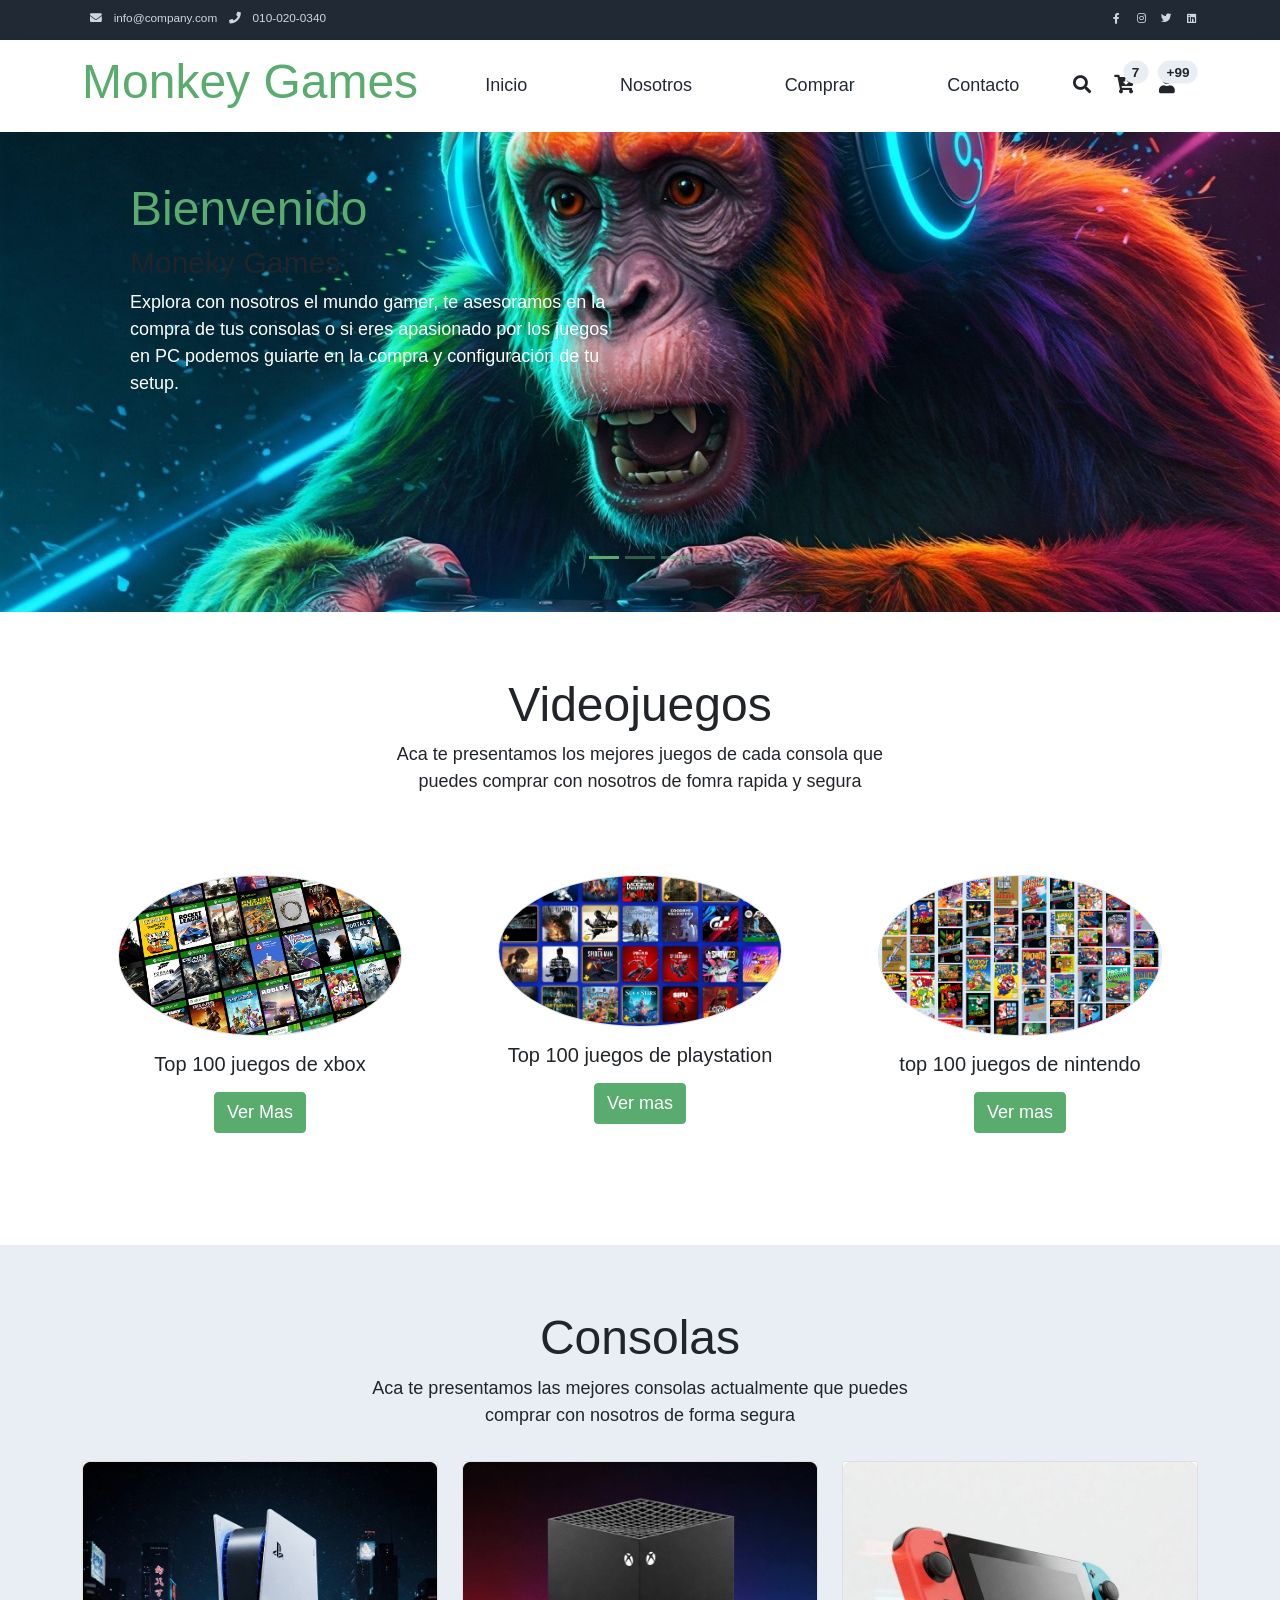
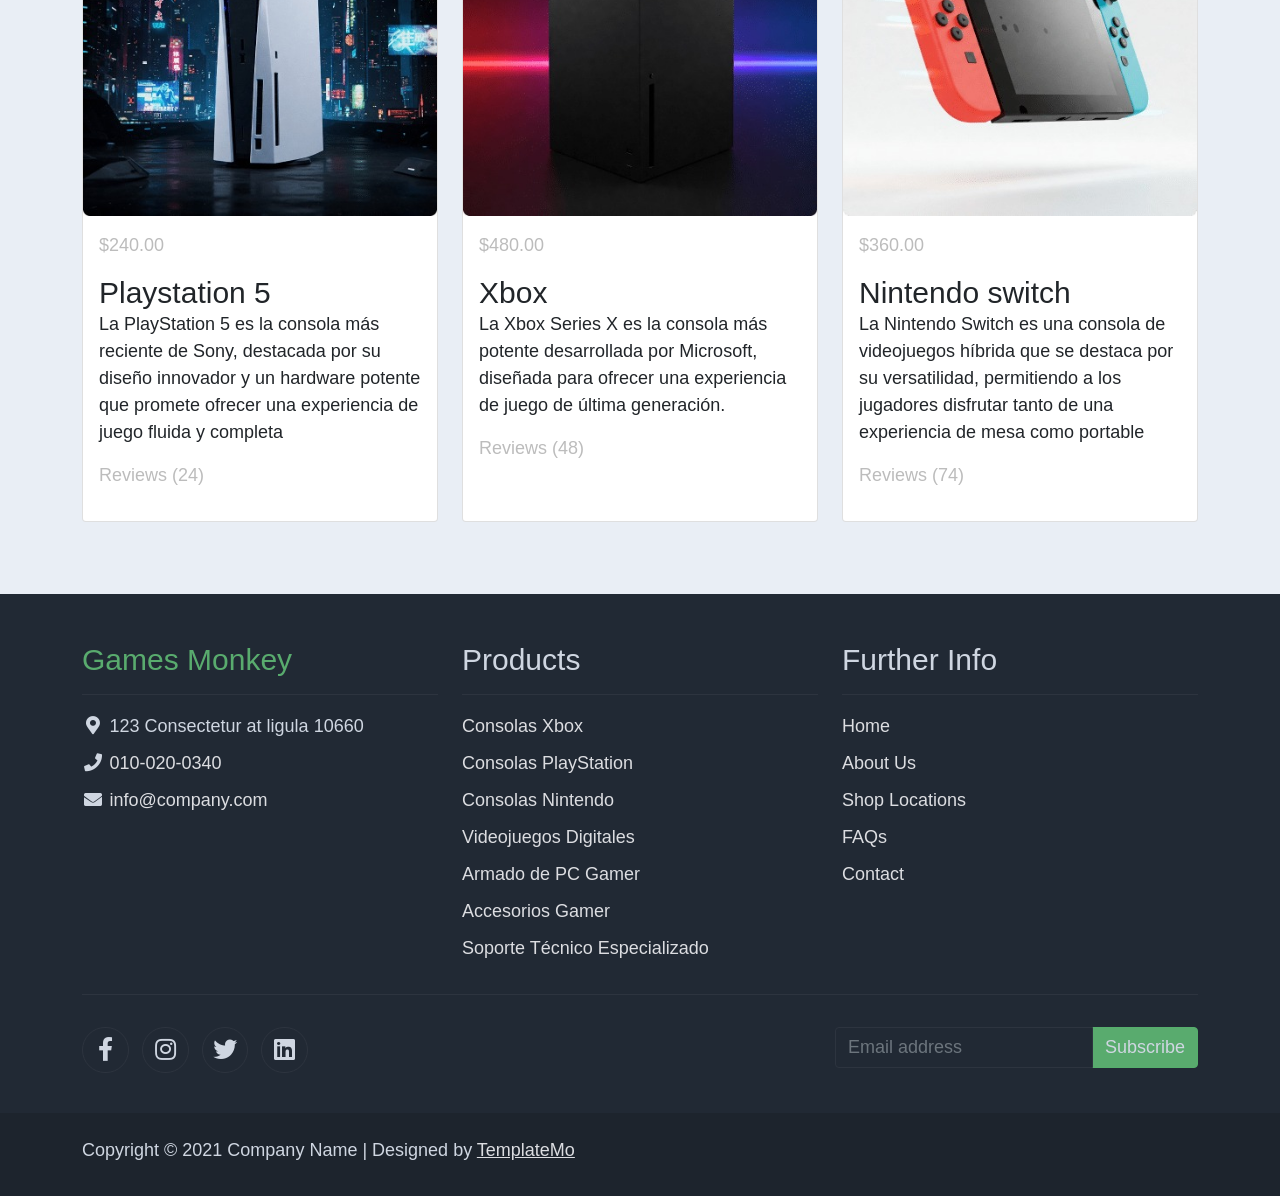
==== commit 46f9b343: "Update index.html" ====
--- a/index.html
+++ b/index.html
@@ -240,13 +240,13 @@
                 <div class="col-md-4 pt-5">
                     <h2 class="h2 text-light border-bottom pb-3 border-light">Products</h2>
                     <ul class="list-unstyled text-light footer-link-list">
-                        <li><a class="text-decoration-none" href="#">Luxury</a></li>
-                        <li><a class="text-decoration-none" href="#">Sport Wear</a></li>
-                        <li><a class="text-decoration-none" href="#">Men's Shoes</a></li>
-                        <li><a class="text-decoration-none" href="#">Women's Shoes</a></li>
-                        <li><a class="text-decoration-none" href="#">Popular Dress</a></li>
-                        <li><a class="text-decoration-none" href="#">Gym Accessories</a></li>
-                        <li><a class="text-decoration-none" href="#">Sport Shoes</a></li>
+                        <li><a class="text-decoration-none" href="#">Consolas Xbox</a></li>
+                        <li><a class="text-decoration-none" href="#">Consolas PlayStation</a></li>
+                        <li><a class="text-decoration-none" href="#">Consolas Nintendo</a></li>
+                        <li><a class="text-decoration-none" href="#">Videojuegos Digitales</a></li>
+                        <li><a class="text-decoration-none" href="#">Armado de PC Gamer</a></li>
+                        <li><a class="text-decoration-none" href="#">Accesorios Gamer</a></li>
+                        <li><a class="text-decoration-none" href="#">Soporte Técnico Especializado</a></li>
                     </ul>
                 </div>
                 <div class="col-md-4 pt-5">
@@ -311,4 +311,4 @@
     <script src="assets/js/custom.js"></script>
     </body>
 
-</html>+</html>
--- a/assets/css/templatemo.css
+++ b/assets/css/templatemo.css
@@ -54,7 +54,6 @@
 .text-muted { color: #bcbcbc !important;}
 .text-success { color: #59ab6e !important;}
 .text-light { color: #cfd6e1 !important;}
-.text-whited{ color: #ffffff !important;}
 .bg-dark { background-color: #212934 !important;}
 .bg-light { background-color: #e9eef5 !important;}
 .bg-black { background-color: #1d242d !important;}
